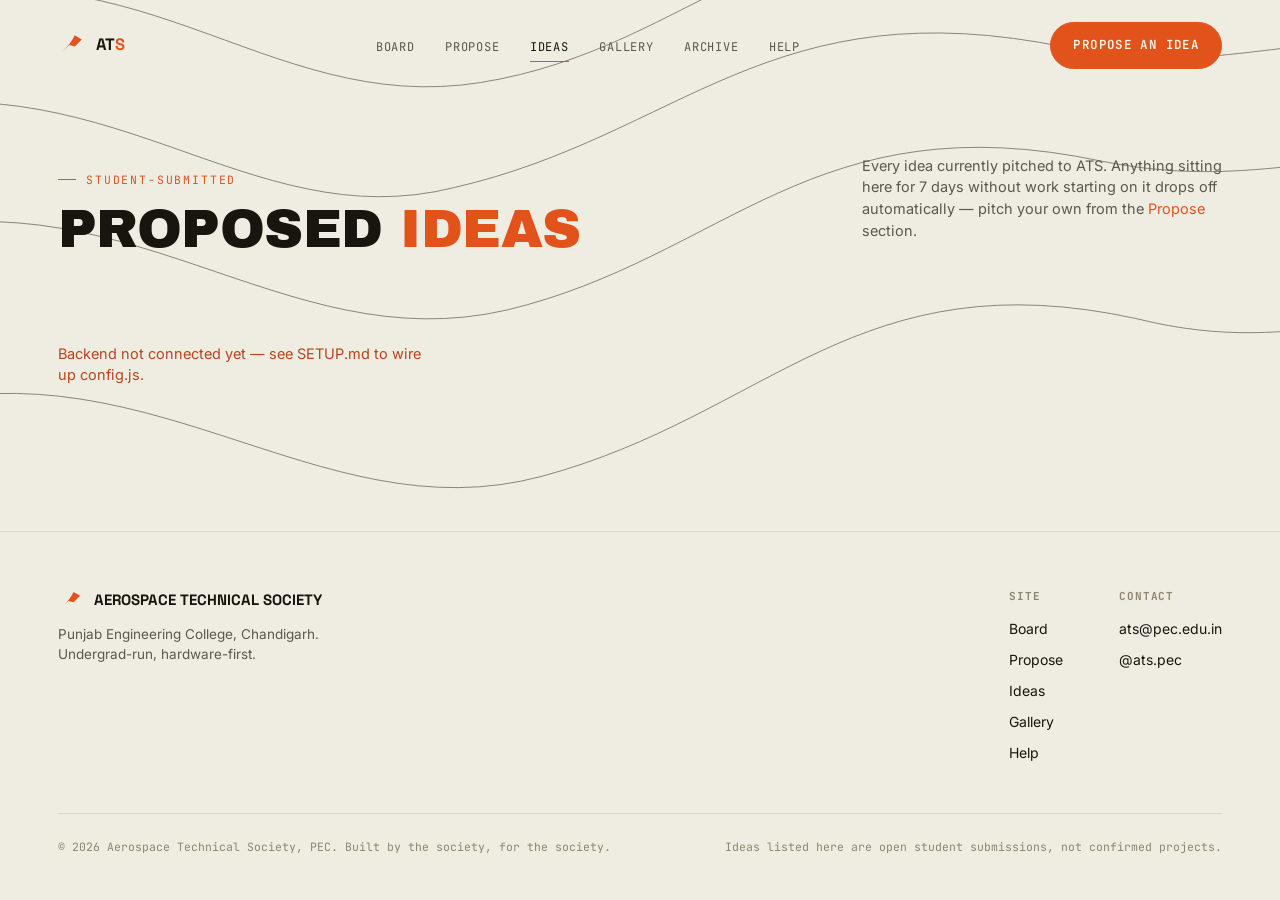
==== ideas.html @ d06d35cc "Add files via upload" ====
<!DOCTYPE html>
<html lang="en">
<head>
<meta charset="UTF-8">
<meta name="viewport" content="width=device-width, initial-scale=1.0">
<title>Proposed Ideas — ATS, PEC</title>
<meta name="description" content="Every idea currently pitched to the Aerospace Technical Society — open for 7 days unless a build starts.">
<link rel="preconnect" href="https://fonts.googleapis.com">
<link rel="preconnect" href="https://fonts.gstatic.com" crossorigin>
<link href="https://fonts.googleapis.com/css2?family=Archivo+Black&family=Space+Grotesk:wght@400;500;600;700&family=JetBrains+Mono:wght@400;500;600&family=Inter:wght@400;500;600&family=Fraunces:ital,wght@0,500;0,600;1,500;1,600&display=swap" rel="stylesheet">
<link rel="stylesheet" href="styles.css">
</head>
<body>

<div class="contour-bg" aria-hidden="true">
  <svg viewBox="0 0 1600 1600" xmlns="http://www.w3.org/2000/svg" fill="none">
    <g stroke="#18150f" stroke-width="1">
      <path d="M-50,300 C250,200 400,420 650,380 C900,340 1000,150 1300,220 C1500,270 1580,180 1700,240" />
      <path d="M-80,420 C220,340 380,560 620,500 C880,440 980,270 1320,340 C1520,380 1600,300 1750,360" />
      <path d="M-60,560 C240,470 420,700 680,640 C930,580 1030,400 1360,470 C1560,510 1650,430 1780,500" />
      <path d="M-40,760 C260,660 460,900 720,830 C980,760 1080,580 1400,650 C1600,700 1690,610 1800,680" />
    </g>
  </svg>
</div>

<header id="siteHeader">
  <nav class="wrap">
    <a href="index.html#top" class="brand">
      <svg viewBox="0 0 40 40" fill="none" xmlns="http://www.w3.org/2000/svg"><path d="M6 30C14 22 20 14 24 6L34 12L24 22L16 20L6 30Z" fill="#E2531C"/></svg>
      <span class="brand-word">AT<span>S</span></span>
    </a>
    <ul class="nav-links">
      <li><a href="index.html#projects">Board</a></li>
      <li><a href="index.html#propose">Propose</a></li>
      <li><a href="ideas.html" class="active">Ideas</a></li>
      <li><a href="index.html#gallery">Gallery</a></li>
      <li><a href="index.html#archive">Archive</a></li>
      <li><a href="index.html#help">Help</a></li>
    </ul>
    <div class="nav-cta">
      <a href="index.html#propose" class="btn btn-solid">Propose an idea</a>
      <button class="burger" id="burgerBtn" aria-label="Open menu">
        <span></span><span></span><span></span>
      </button>
    </div>
  </nav>
</header>

<div class="mobile-menu" id="mobileMenu">
  <a href="index.html#projects">Board</a>
  <a href="index.html#propose">Propose</a>
  <a href="ideas.html">Ideas</a>
  <a href="index.html#gallery">Gallery</a>
  <a href="index.html#archive">Archive</a>
  <a href="index.html#help">Help</a>
</div>

<section style="padding-top:140px;">
  <div class="wrap">
    <div class="sec-head reveal in">
      <div>
        <div class="eyebrow">STUDENT-SUBMITTED</div>
        <h2 class="sec-title">Proposed <span class="accent">ideas</span></h2>
      </div>
      <p class="sec-note">Every idea currently pitched to ATS. Anything sitting here for 7 days without work starting on it drops off automatically — pitch your own from the <a href="index.html#propose" style="color:var(--accent);">Propose</a> section.</p>
    </div>

    <div class="ideas-grid" id="ideasGrid">
      <p class="ideas-empty">Loading proposed ideas…</p>
    </div>
  </div>
</section>

<footer>
  <div class="wrap">
    <div class="footer-top">
      <div>
        <div class="footer-brand">
          <svg viewBox="0 0 40 40" fill="none" xmlns="http://www.w3.org/2000/svg"><path d="M6 30C14 22 20 14 24 6L34 12L24 22L16 20L6 30Z" fill="#E2531C"/></svg>
          <span>AEROSPACE TECHNICAL SOCIETY</span>
        </div>
        <p class="footer-tag">Punjab Engineering College, Chandigarh. Undergrad-run, hardware-first.</p>
      </div>
      <div class="footer-cols">
        <div class="footer-col">
          <h5>Site</h5>
          <a href="index.html#projects">Board</a>
          <a href="index.html#propose">Propose</a>
          <a href="ideas.html">Ideas</a>
          <a href="index.html#gallery">Gallery</a>
          <a href="index.html#help">Help</a>
        </div>
        <div class="footer-col">
          <h5>Contact</h5>
          <a href="mailto:ats@pec.edu.in">ats@pec.edu.in</a>
          <a href="#">@ats.pec</a>
        </div>
      </div>
    </div>
    <div class="footer-bottom">
      <p>© <span id="year"></span> Aerospace Technical Society, PEC. Built by the society, for the society.</p>
      <p>Ideas listed here are open student submissions, not confirmed projects.</p>
    </div>
  </div>
</footer>

<script src="config.js"></script>
<script>
(function(){
  "use strict";

  document.getElementById('year').textContent = new Date().getFullYear();

  var header = document.getElementById('siteHeader');
  var burger = document.getElementById('burgerBtn');
  var mobileMenu = document.getElementById('mobileMenu');
  var ticking = false;
  function onScroll(){
    if(!ticking){
      requestAnimationFrame(function(){
        header.classList.toggle('scrolled', window.scrollY > 30);
        ticking = false;
      });
      ticking = true;
    }
  }
  window.addEventListener('scroll', onScroll, {passive:true});
  burger.addEventListener('click', function(){ mobileMenu.classList.toggle('open'); });
  mobileMenu.querySelectorAll('a').forEach(function(a){
    a.addEventListener('click', function(){ mobileMenu.classList.remove('open'); });
  });

  var MAX_AGE_DAYS = 7; // keep in sync with MAX_AGE_DAYS in Code.gs

  function escapeHtml(str){
    var d = document.createElement('div');
    d.textContent = str == null ? '' : str;
    return d.innerHTML;
  }

  function daysRemaining(timestamp){
    var submitted = new Date(timestamp);
    var deadline = new Date(submitted.getTime() + MAX_AGE_DAYS * 86400000);
    var diff = Math.ceil((deadline - new Date()) / 86400000);
    return diff;
  }

  function isScriptConfigured(){
    return typeof ATS_SCRIPT_URL === 'string' && ATS_SCRIPT_URL.indexOf('http') === 0;
  }

  var ideasGrid = document.getElementById('ideasGrid');

  function renderIdeas(list){
    if(!list || list.length === 0){
      ideasGrid.innerHTML = '<p class="ideas-empty">No open proposals right now — be the first to pitch something.</p>';
      return;
    }
    ideasGrid.innerHTML = list.map(function(p){
      var left = daysRemaining(p.timestamp);
      var badgeClass = left <= 2 ? 'soon' : 'plenty';
      var badgeText = left <= 0 ? 'Closing today' : left + ' day' + (left === 1 ? '' : 's') + ' left';
      return (
        '<div class="idea-card">' +
          '<div class="idea-top">' +
            '<span class="idea-type">'+escapeHtml(p.type || 'Project')+'</span>' +
            '<span class="idea-countdown '+badgeClass+'">'+badgeText+'</span>' +
          '</div>' +
          '<h3>'+escapeHtml(p.title)+'</h3>' +
          (p.note ? '<p>'+escapeHtml(p.note)+'</p>' : '') +
          '<span class="idea-by">Pitched by '+escapeHtml(p.name)+(p.branch ? ', '+escapeHtml(p.branch) : '')+'</span>' +
        '</div>'
      );
    }).join('');
  }

  async function loadIdeas(){
    if(!isScriptConfigured()){
      ideasGrid.innerHTML = '<p class="ideas-error">Backend not connected yet — see SETUP.md to wire up config.js.</p>';
      return;
    }
    try{
      var res = await fetch(ATS_SCRIPT_URL);
      var data = await res.json();
      renderIdeas(data.items || []);
    }catch(err){
      ideasGrid.innerHTML = '<p class="ideas-error">Couldn\'t load proposed ideas right now — try refreshing.</p>';
    }
  }
  loadIdeas();

})();
</script>
</body>
</html>
---- styles.css ----
/* ============================================================
     TOKENS — warm paper cabin, one signal-orange accent.
  ============================================================ */
  :root{
    --bg:#efece2;
    --bg-panel:#f6f4ea;
    --bg-panel-2:#e8e4d5;
    --bg-raised:#ffffff;
    --text:#18150f;
    --text-dim:#5c584c;
    --text-dim2:#8d876f;
    --accent:#e2531c;
    --accent-2:#ff7a3d;
    --accent-dim:#b84314;
    --on-accent:#fbf7ec;
    --line:rgba(24,21,15,0.14);
    --line-soft:rgba(24,21,15,0.09);
    --ok:#4a7a4f;
    --new:#3a5f8a;
    --danger:#b8431c;
    --max-w:1220px;
    --radius:4px;
    --ff-display:'Archivo Black', 'Space Grotesk', sans-serif;
    --ff-head:'Space Grotesk', sans-serif;
    --ff-mono:'JetBrains Mono', monospace;
    --ff-body:'Inter', sans-serif;
    --ff-serif:'Fraunces', serif;
  }

  *,*::before,*::after{box-sizing:border-box;}
  html{scroll-behavior:smooth; scroll-padding-top:84px;}
  @media (prefers-reduced-motion: reduce){
    html{scroll-behavior:auto;}
    *,*::before,*::after{animation-duration:0.001ms !important; animation-iteration-count:1 !important; transition-duration:0.001ms !important; scroll-behavior:auto !important;}
  }
  body{
    margin:0;
    background:var(--bg);
    color:var(--text);
    font-family:var(--ff-body);
    line-height:1.5;
    -webkit-font-smoothing:antialiased;
    overflow-x:hidden;
    -webkit-tap-highlight-color:transparent;
    position:relative;
  }
  img,svg{display:block; max-width:100%;}
  a{color:inherit; text-decoration:none;}
  ul{margin:0; padding:0; list-style:none;}
  button{font-family:inherit; cursor:pointer;}
  ::selection{background:var(--accent); color:var(--on-accent);}

  .wrap{max-width:var(--max-w); margin:0 auto; padding:0 28px; position:relative; z-index:1;}
  @media (max-width:640px){.wrap{padding:0 20px;}}

  /* ============================================================
     CONTOUR LINES — drifting field of topographic isolines
  ============================================================ */
  .contour-bg{
    position:fixed; inset:0; z-index:0; pointer-events:none;
    overflow:hidden; opacity:0.55;
  }
  .contour-bg svg{
    position:absolute; top:50%; left:50%;
    width:200vw; height:200vh; min-width:1400px; min-height:1400px;
    transform:translate(-52%,-50%) scale(1);
    animation:driftLines 70s ease-in-out infinite alternate;
  }
  @keyframes driftLines{
    0%{ transform:translate(-53%,-51%) scale(1); }
    50%{ transform:translate(-49%,-49%) scale(1.035); }
    100%{ transform:translate(-51%,-52%) scale(1.01); }
  }

  .eyebrow{
    font-family:var(--ff-mono);
    font-size:11.5px;
    letter-spacing:0.16em;
    text-transform:uppercase;
    color:var(--accent);
    display:flex; align-items:center; gap:10px;
  }
  .eyebrow::before{
    content:'';
    width:18px; height:1px;
    background:var(--accent);
    display:inline-block;
  }

  .btn{
    display:inline-flex; align-items:center; gap:8px;
    font-family:var(--ff-mono);
    font-size:12.5px; font-weight:500;
    letter-spacing:0.03em;
    padding:13px 22px;
    border-radius:100px;
    border:1px solid var(--line);
    background:transparent;
    color:var(--text);
    text-transform:uppercase;
    transition:border-color .2s ease, background .2s ease, transform .2s ease, color .2s ease;
    white-space:nowrap;
  }
  .btn:hover{border-color:var(--accent); color:var(--accent); transform:translateY(-1px);}
  .btn-solid{
    background:var(--accent);
    color:var(--on-accent);
    border-color:var(--accent);
    font-weight:600;
  }
  .btn-solid:hover{background:var(--accent-2); border-color:var(--accent-2); color:var(--on-accent);}

  /* ============ REVEAL ============ */
  .reveal{opacity:0; transform:translateY(24px); transition:opacity .7s cubic-bezier(.2,.7,.3,1), transform .7s cubic-bezier(.2,.7,.3,1);}
  .reveal.in{opacity:1; transform:translateY(0);}
  .reveal-stagger > *{opacity:0; transform:translateY(18px); transition:opacity .6s ease, transform .6s ease;}
  .reveal-stagger.in > *{opacity:1; transform:translateY(0);}
  .reveal-stagger.in > *:nth-child(1){transition-delay:.02s;}
  .reveal-stagger.in > *:nth-child(2){transition-delay:.08s;}
  .reveal-stagger.in > *:nth-child(3){transition-delay:.14s;}
  .reveal-stagger.in > *:nth-child(4){transition-delay:.20s;}
  .reveal-stagger.in > *:nth-child(5){transition-delay:.26s;}
  .reveal-stagger.in > *:nth-child(6){transition-delay:.32s;}

  /* ============ NAV ============ */
  header{
    position:fixed; top:0; left:0; right:0; z-index:100;
    padding:22px 0;
    transition:padding .3s ease, background .3s ease, border-color .3s ease;
    border-bottom:1px solid transparent;
  }
  header.scrolled{
    padding:13px 0;
    background:rgba(239,236,226,0.88);
    backdrop-filter:blur(14px);
    -webkit-backdrop-filter:blur(14px);
    border-bottom:1px solid var(--line-soft);
  }
  nav.wrap{display:flex; align-items:center; justify-content:space-between; gap:20px;}
  .brand{display:flex; align-items:center; gap:10px;}
  .brand svg{width:28px; height:28px; flex-shrink:0;}
  .brand-word{font-family:var(--ff-head); font-weight:700; font-size:16.5px; letter-spacing:0.01em; text-transform:uppercase;}
  .brand-word span{color:var(--accent);}
  .nav-links{display:flex; align-items:center; gap:30px;}
  .nav-links a{
    font-family:var(--ff-mono); font-size:12px; letter-spacing:0.07em; text-transform:uppercase;
    color:var(--text-dim); position:relative; padding:4px 0;
    transition:color .2s ease;
  }
  .nav-links a::after{
    content:''; position:absolute; left:0; bottom:-3px; width:0; height:1px; background:var(--accent);
    transition:width .25s ease;
  }
  .nav-links a:hover, .nav-links a.active{color:var(--text);}
  .nav-links a:hover::after, .nav-links a.active::after{width:100%;}
  .nav-cta{display:flex; align-items:center; gap:14px;}
  .burger{display:none; flex-direction:column; gap:5px; background:none; border:none; padding:6px;}
  .burger span{width:22px; height:2px; background:var(--text); display:block; transition:transform .25s ease, opacity .25s ease;}
  .mobile-menu{
    position:fixed; inset:0; background:var(--bg); z-index:99;
    display:flex; flex-direction:column; align-items:flex-start; justify-content:center; gap:22px;
    padding:0 32px;
    opacity:0; pointer-events:none; transition:opacity .3s ease;
  }
  .mobile-menu.open{opacity:1; pointer-events:auto;}
  .mobile-menu a{font-family:var(--ff-display); font-size:30px; text-transform:uppercase;}

  @media (max-width:860px){
    .nav-links{display:none;}
    .burger{display:flex;}
    .nav-cta .btn-solid{display:none;}
  }

  /* ============ HERO GRID & CSS 3D VIEWPORT ============ */
  .hero {
    position: relative;
    min-height: 100vh;
    display: flex; flex-direction: column; justify-content: center;
    padding: 140px 0 70px;
    overflow: hidden;
  }
  .hero-glow {
    position: absolute; top: -14%; right: -14%; width: 62vw; height: 62vw; max-width: 820px; max-height: 820px;
    background: radial-gradient(circle, rgba(226,83,28,0.12) 0%, transparent 68%);
    pointer-events: none; z-index: 0;
  }
  
  .hero-grid {
    display: grid;
    grid-template-columns: 1fr 1fr;
    gap: 60px;
    align-items: center;
    position: relative;
    z-index: 2;
    width: 100%;
  }
  @media (max-width: 980px) {
    .hero-grid { grid-template-columns: 1fr; gap: 40px; }
    .hero { padding: 120px 0 50px; }
  }

  .hero-kinetic { overflow: hidden; }
  .hero-kinetic .line { overflow: hidden; }
  .hero-headline {
    font-family: var(--ff-display);
    font-weight: 400;
    font-size: clamp(46px, 10.6vw, 110px);
    line-height: 0.92;
    letter-spacing: -0.01em;
    text-transform: uppercase;
    margin: 0;
  }
  .hero-headline .line span {
    display: block;
    transform: translateY(105%);
    animation: riseUp .9s cubic-bezier(.16,.8,.2,1) forwards;
  }
  .hero-headline .line:nth-child(1) span { animation-delay: .05s; }
  .hero-headline .line:nth-child(2) span { animation-delay: .16s; }
  .hero-headline .line:nth-child(3) span { animation-delay: .27s; color: var(--accent); }
  @keyframes riseUp { to { transform: translateY(0); } }

  .hero-sub {
    margin-top: 30px;
    max-width: 520px;
    font-size: 16px;
    color: var(--text-dim);
    opacity: 0; animation: fadeUp .8s ease .55s forwards;
  }
  .hero-actions { display: flex; gap: 14px; margin-top: 38px; flex-wrap: wrap; opacity: 0; animation: fadeUp .8s ease .68s forwards; }
  
  /* Telemetry Window */
  .hero-viewport {
    display: flex; flex-direction: column; gap: 16px;
    opacity: 0; animation: fadeUp .8s ease .8s forwards;
  }
  @keyframes fadeUp { from { opacity: 0; transform: translateY(14px); } to { opacity: 1; transform: translateY(0); } }

  .viewport-chrome {
    position: relative;
    border: 1px solid var(--line);
    background: rgba(246, 244, 234, 0.4);
    height: clamp(280px, 40vw, 420px);
    border-radius: 2px;
    overflow: hidden;
  }
  .viewport-chrome::before {
    content: ''; position: absolute; inset: 0;
    background-image: 
      linear-gradient(rgba(24,21,15,0.04) 1px, transparent 1px),
      linear-gradient(90deg, rgba(24,21,15,0.04) 1px, transparent 1px);
    background-size: 20px 20px;
    z-index: 0;
  }

  .crosshair {
    position: absolute; width: 15px; height: 15px; border: 1px solid var(--accent); pointer-events: none; z-index: 10;
  }
  .top-left { top: -1px; left: -1px; border-right: none; border-bottom: none; }
  .top-right { top: -1px; right: -1px; border-left: none; border-bottom: none; }
  .bottom-left { bottom: -1px; left: -1px; border-right: none; border-top: none; }
  .bottom-right { bottom: -1px; right: -1px; border-left: none; border-top: none; }

  .viewport-label {
    position: absolute; top: 12px; left: 14px; z-index: 10;
    font-family: var(--ff-mono); font-size: 10px; color: var(--text-dim2); letter-spacing: 0.1em; text-transform: uppercase;
  }

  /* --- PURE CSS 3D SCENE --- */
  .css-3d-scene {
    position: absolute; inset: 0; z-index: 5;
    perspective: 1200px;
    display: flex; align-items: center; justify-content: center;
    overflow: hidden;
  }
  .virtual-assembly {
    position: relative;
    width: 0; height: 0;
    transform-style: preserve-3d;
    animation: holo-spin 16s infinite linear;
  }
  @keyframes holo-spin {
    0% { transform: rotateX(60deg) rotateZ(0deg); }
    100% { transform: rotateX(60deg) rotateZ(360deg); }
  }

  .holo-part {
    position: absolute;
    top: 50%; left: 50%;
    transform-style: preserve-3d;
    border: 1px solid var(--accent);
    background: rgba(226, 83, 28, 0.03);
    box-shadow: inset 0 0 10px rgba(226, 83, 28, 0.1);
    transition: all 1.2s cubic-bezier(0.2, 0.7, 0.3, 1), opacity 0.5s ease;
  }
  /* Default: unused parts collapse to nothing rather than sit around as stray shapes */
  .holo-part { width: 0; height: 0; opacity: 0; }

  /* Configuration 1: Tubular Chassis — plan-view ladder frame.
     Two side rails + front/rear axle tubes + X cross-bracing, laid flat
     (rotateX 90deg) so it reads as a chassis blueprint, not a blob. */
  .state-chassis .part-1 { /* left rail */
    width: 170px; height: 5px; margin: -2.5px 0 0 -85px; opacity: 1;
    transform: translate3d(0, -55px, 0) rotateX(90deg);
  }
  .state-chassis .part-2 { /* right rail */
    width: 170px; height: 5px; margin: -2.5px 0 0 -85px; opacity: 1;
    transform: translate3d(0, 55px, 0) rotateX(90deg);
  }
  .state-chassis .part-3 { /* front axle tube */
    width: 5px; height: 110px; margin: -55px 0 0 -2.5px; border-radius: 3px; opacity: 1;
    transform: translate3d(-78px, 0, 0) rotateX(90deg);
  }
  .state-chassis .part-4 { /* rear axle tube */
    width: 5px; height: 110px; margin: -55px 0 0 -2.5px; border-radius: 3px; opacity: 1;
    transform: translate3d(78px, 0, 0) rotateX(90deg);
  }
  .state-chassis .part-5 { /* diagonal brace */
    width: 190px; height: 3px; margin: -1.5px 0 0 -95px; opacity: 1;
    transform: translate3d(0, 0, 0) rotateX(90deg) rotateZ(18deg);
  }
  .state-chassis .part-6 { /* diagonal brace, opposing */
    width: 190px; height: 3px; margin: -1.5px 0 0 -95px; opacity: 1;
    transform: translate3d(0, 0, 0) rotateX(90deg) rotateZ(-18deg);
  }

  /* Configuration 2: Sounding Balloon Payload —
     wireframe envelope (three meridian rings + an equator ring) tethered
     to a small instrument payload box below. */
  .state-balloon .part-1 { /* meridian ring A */
    width: 112px; height: 112px; margin: -56px 0 0 -56px; border-radius: 50%; opacity: 1;
    transform: translateZ(46px) rotateY(0deg);
  }
  .state-balloon .part-2 { /* meridian ring B */
    width: 112px; height: 112px; margin: -56px 0 0 -56px; border-radius: 50%; opacity: 1;
    transform: translateZ(46px) rotateY(60deg);
  }
  .state-balloon .part-3 { /* meridian ring C */
    width: 112px; height: 112px; margin: -56px 0 0 -56px; border-radius: 50%; opacity: 1;
    transform: translateZ(46px) rotateY(120deg);
  }
  .state-balloon .part-4 { /* equator ring */
    width: 112px; height: 112px; margin: -56px 0 0 -56px; border-radius: 50%; opacity: 1;
    transform: translateZ(46px) rotateX(90deg);
  }
  .state-balloon .part-5 { /* payload capsule */
    width: 46px; height: 46px; margin: -23px 0 0 -23px; border-radius: 5px; opacity: 1;
    transform: translateZ(-66px);
  }
  .state-balloon .part-6 { /* tether line */
    width: 2px; height: 98px; margin: -49px 0 0 -1px; opacity: 1;
    transform: translateZ(-8px);
  }

  /* Configuration 3: Electric Propulsion Nacelle —
     inlet / throat / exit duct rings (converging-diverging cross-sections)
     on a fan-shaft centerline, held by two pylon struts. */
  .state-aero .part-1 { /* inlet ring */
    width: 132px; height: 132px; margin: -66px 0 0 -66px; border-radius: 50%; opacity: 1;
    transform: translateZ(-68px);
  }
  .state-aero .part-2 { /* throat ring */
    width: 92px; height: 92px; margin: -46px 0 0 -46px; border-radius: 50%; opacity: 1;
    transform: translateZ(0px);
  }
  .state-aero .part-3 { /* exit ring */
    width: 104px; height: 104px; margin: -52px 0 0 -52px; border-radius: 50%; opacity: 1;
    transform: translateZ(68px);
  }
  .state-aero .part-4 { /* shaft centerline */
    width: 2px; height: 150px; margin: -75px 0 0 -1px; opacity: 1;
    transform: translateZ(0px);
  }
  .state-aero .part-5 { /* pylon strut, right */
    width: 2px; height: 150px; margin: -75px 0 0 -1px; opacity: 1;
    transform: translate3d(64px, 0, 0);
  }
  .state-aero .part-6 { /* pylon strut, left */
    width: 2px; height: 150px; margin: -75px 0 0 -1px; opacity: 1;
    transform: translate3d(-64px, 0, 0);
  }

  /* Readout Block */
  .viewport-readout { border-left: 2px solid var(--accent); padding-left: 14px; }
  .readout-header {
    font-family: var(--ff-mono); font-size: 10.5px; font-weight: 600; color: var(--accent); letter-spacing: 0.08em;
    display: flex; align-items: center; gap: 8px; margin-bottom: 6px;
  }
  .status-dot { width: 6px; height: 6px; background: var(--accent); border-radius: 50%; animation: blink 2s infinite; }
  @keyframes blink { 0%, 100% {opacity: 1;} 50% {opacity: 0.3;} }
  .viewport-readout p { margin: 0; font-size: 13.5px; color: var(--text-dim); line-height: 1.5; max-width: 480px; transition: opacity 0.4s ease; }

  /* ============ ABOUT STRIP ============ */
  .about-strip{
    border-top:1px solid var(--line-soft);
    border-bottom:1px solid var(--line-soft);
    padding:34px 0;
    position:relative; z-index:1;
    background:var(--bg);
  }
  .about-strip .wrap{display:flex; gap:40px; align-items:center; justify-content:space-between; flex-wrap:wrap;}
  .about-strip p{
    font-size:15.5px; color:var(--text-dim); max-width:640px; margin:0;
  }
  .about-strip p strong{color:var(--text); font-weight:600;}
  .about-strip .stat-row{display:flex; gap:34px; flex-wrap:wrap;}
  .stat{font-family:var(--ff-mono);}
  .stat b{display:block; font-size:26px; color:var(--accent); font-weight:600;}
  .stat span{font-size:11px; letter-spacing:0.08em; text-transform:uppercase; color:var(--text-dim2);}

  /* ============ SPLIT LINK BLOCKS ============ */
  .split-links{display:grid; grid-template-columns:1fr 1fr; position:relative; z-index:1;}
  @media (max-width:820px){ .split-links{grid-template-columns:1fr;} }
  .split-link{
    position:relative;
    min-height:64vh;
    display:flex; flex-direction:column; justify-content:flex-end;
    padding:44px;
    overflow:hidden;
    border-top:1px solid var(--line-soft);
    border-right:1px solid var(--line-soft);
  }
  .split-link:last-child{border-right:none;}
  @media (max-width:820px){
    .split-link{min-height:48vh; border-right:none; border-bottom:1px solid var(--line-soft); padding:34px;}
  }
  .split-art{
    position:absolute; inset:0; z-index:0;
    transition:transform .7s cubic-bezier(.2,.7,.3,1);
  }
  .split-link:hover .split-art{transform:scale(1.06);}
  .split-shade{position:absolute; inset:0; z-index:1; background:linear-gradient(180deg, rgba(24,21,15,0.05) 0%, rgba(24,21,15,0.88) 88%);}
  .split-body{position:relative; z-index:2;}
  .split-eyebrow{font-family:var(--ff-mono); font-size:11px; letter-spacing:0.14em; text-transform:uppercase; color:var(--accent-2); margin-bottom:10px;}
  .split-title{
    font-family:var(--ff-display); font-weight:400; text-transform:uppercase;
    font-size:clamp(38px, 5.6vw, 66px); line-height:0.94; letter-spacing:-0.01em;
    margin:0; color:var(--on-accent);
  }
  .split-note{margin:16px 0 0; max-width:380px; font-size:14.5px; color:rgba(251,247,236,0.72);}
  .split-arrow{
    display:inline-flex; align-items:center; gap:8px; margin-top:22px;
    font-family:var(--ff-mono); font-size:12px; text-transform:uppercase; letter-spacing:0.06em;
    color:var(--on-accent);
  }
  .split-arrow svg{transition:transform .25s ease;}
  .split-link:hover .split-arrow svg{transform:translateX(6px);}

  /* ============ MARQUEE ============ */
  .marquee{
    background:var(--accent);
    color:var(--on-accent);
    overflow:hidden;
    white-space:nowrap;
    padding:16px 0;
    border-top:1px solid var(--text);
    border-bottom:1px solid var(--text);
    position:relative; z-index:1;
  }
  .marquee-track{
    display:inline-flex;
    animation:marquee 30s linear infinite;
  }
  .marquee-track span{
    font-family:var(--ff-display); font-weight:400; font-size:20px; letter-spacing:0.01em;
    padding:0 28px; text-transform:uppercase;
  }
  .marquee-track span::after{content:'✦'; margin-left:28px; opacity:0.55; font-family:var(--ff-mono); font-size:14px;}
  @keyframes marquee{ from{transform:translateX(0);} to{transform:translateX(-50%);} }
  @media (prefers-reduced-motion: reduce){ .marquee-track{animation:none;} }

  /* ============ SECTION SHELL ============ */
  section{padding:110px 0; position:relative; z-index:1;}
  @media (max-width:640px){ section{padding:76px 0;} }
  .sec-head{display:flex; justify-content:space-between; align-items:flex-end; gap:24px; margin-bottom:52px; flex-wrap:wrap;}
  .sec-title{
    font-family:var(--ff-display); font-weight:400; text-transform:uppercase;
    font-size:clamp(30px, 4.6vw, 54px);
    line-height:1.0; letter-spacing:-0.01em;
    margin:14px 0 0;
  }
  .sec-title .accent{color:var(--accent);}
  .sec-note{max-width:360px; font-size:14.5px; color:var(--text-dim);}

  /* ============ PROJECT BOARD ============ */
  .board-filters{display:flex; gap:10px; flex-wrap:wrap; margin-bottom:34px;}
  .chip{
    font-family:var(--ff-mono); font-size:11.5px; letter-spacing:0.05em; text-transform:uppercase;
    padding:8px 15px; border-radius:100px; border:1px solid var(--line);
    color:var(--text-dim); background:transparent; transition:all .2s ease;
  }
  .chip.active, .chip:hover{color:var(--on-accent); background:var(--accent); border-color:var(--accent);}

  .board-grid{display:grid; grid-template-columns:repeat(3, 1fr); gap:20px;}
  @media (max-width:980px){ .board-grid{grid-template-columns:repeat(2,1fr);} }
  @media (max-width:660px){ .board-grid{grid-template-columns:1fr;} }

  .card{
    background:var(--bg-raised);
    border:1px solid var(--line);
    border-radius:var(--radius);
    padding:26px;
    display:flex; flex-direction:column; gap:16px;
    transition:border-color .25s ease, transform .25s ease, box-shadow .25s ease;
    position:relative;
  }
  .card:hover{border-color:var(--accent); transform:translateY(-3px); box-shadow:0 14px 30px rgba(24,21,15,0.07);}
  .card-top{display:flex; justify-content:space-between; align-items:flex-start; gap:12px;}
  .status{
    font-family:var(--ff-mono); font-size:10.5px; font-weight:600; letter-spacing:0.08em; text-transform:uppercase;
    padding:4px 10px; border-radius:100px; display:inline-flex; align-items:center; gap:6px;
  }
  .status::before{content:''; width:6px; height:6px; border-radius:50%; background:currentColor;}
  .status.active{color:var(--ok); background:rgba(74,122,79,0.12);}
  .status.recruiting{color:var(--accent-dim); background:rgba(226,83,28,0.12);}
  .status.upcoming{color:var(--new); background:rgba(58,95,138,0.12);}
  .card-type{font-family:var(--ff-mono); font-size:11px; color:var(--text-dim2); text-transform:uppercase; letter-spacing:0.06em;}
  .card h3{font-family:var(--ff-head); font-size:21px; font-weight:600; margin:0; line-height:1.15;}
  .card p{font-size:14px; color:var(--text-dim); margin:0; flex-grow:1;}
  .tag-row{display:flex; gap:8px; flex-wrap:wrap;}
  .tag{font-family:var(--ff-mono); font-size:10.5px; color:var(--text-dim); border:1px solid var(--line); padding:3px 9px; border-radius:6px;}
  .card-foot{display:flex; align-items:center; justify-content:space-between; gap:10px; margin-top:6px; padding-top:16px; border-top:1px solid var(--line-soft);}
  .deadline{font-family:var(--ff-mono); font-size:12px; color:var(--text-dim2);}
  .deadline b{color:var(--accent-dim); font-weight:600;}
  .interest-btn{
    font-family:var(--ff-mono); font-size:11.5px; font-weight:600; letter-spacing:0.03em;
    color:var(--text); background:transparent; border:1px solid var(--line);
    padding:8px 14px; border-radius:100px; transition:all .2s ease;
  }
  .interest-btn:hover{background:var(--accent); border-color:var(--accent); color:var(--on-accent);}

  /* ============ PROPOSE ============ */
  .propose-panel{
    background:var(--bg-raised);
    border:1px solid var(--line);
    border-radius:12px;
    padding:44px;
    display:grid;
    grid-template-columns:1fr 1fr;
    gap:44px;
  }
  @media (max-width:900px){ .propose-panel{grid-template-columns:1fr; padding:28px;} }

  .field{display:flex; flex-direction:column; gap:8px; margin-bottom:18px;}
  .field label{font-family:var(--ff-mono); font-size:11.5px; letter-spacing:0.06em; text-transform:uppercase; color:var(--text-dim2);}
  .field input, .field textarea, .field select{
    background:var(--bg-panel);
    border:1px solid var(--line);
    border-radius:6px;
    padding:12px 14px;
    color:var(--text);
    font-family:var(--ff-body);
    font-size:14.5px;
    resize:vertical;
    transition:border-color .2s ease;
  }
  .field input:focus, .field textarea:focus, .field select:focus{
    outline:none; border-color:var(--accent);
  }
  .field-row{display:grid; grid-template-columns:1fr 1fr; gap:16px;}
  @media (max-width:520px){ .field-row{grid-template-columns:1fr;} }
  .form-note{font-size:12.5px; color:var(--text-dim2); margin-top:2px;}
  #proposeForm button[type=submit]{width:100%; justify-content:center; margin-top:6px;}
  .form-status{font-family:var(--ff-mono); font-size:12.5px; margin-top:12px; min-height:16px;}
  .form-status.ok{color:var(--ok);}
  .form-status.err{color:var(--danger);}

  .recent-box h4{
    font-family:var(--ff-mono); font-size:12px; text-transform:uppercase; letter-spacing:0.08em;
    color:var(--text-dim2); margin:0 0 18px;
  }
  .recent-list{display:flex; flex-direction:column; gap:0; max-height:420px; overflow-y:auto; padding-right:6px;}
  .recent-list::-webkit-scrollbar{width:5px;}
  .recent-list::-webkit-scrollbar-thumb{background:var(--line); border-radius:10px;}
  .recent-item{
    padding:16px 0; border-bottom:1px solid var(--line-soft);
  }
  .recent-item:last-child{border-bottom:none;}
  .recent-item-top{display:flex; justify-content:space-between; gap:10px; align-items:baseline;}
  .recent-item-top strong{font-family:var(--ff-head); font-size:15px; font-weight:600;}
  .recent-item-top span{font-family:var(--ff-mono); font-size:10.5px; color:var(--text-dim2); white-space:nowrap;}
  .recent-item p{margin:6px 0 0; font-size:13px; color:var(--text-dim);}
  .recent-item .by{font-family:var(--ff-mono); font-size:11px; color:var(--accent-dim); margin-top:6px; display:block;}
  .recent-empty{font-size:13.5px; color:var(--text-dim2); padding:20px 0;}

  /* ============ GALLERY ============ */
  .hgallery-hint{font-family:var(--ff-mono); font-size:12.5px; font-style:normal;}
  .hgallery-pin{ position:relative; }
  .hgallery-viewport{
    overflow-x:auto;
    overflow-y:hidden;
    scroll-snap-type:x proximity;
    -webkit-overflow-scrolling:touch;
    scrollbar-width:none;
    padding:30px 28px 60px;
  }
  .hgallery-viewport::-webkit-scrollbar{display:none;}
  @media (max-width:640px){ .hgallery-viewport{ padding:20px 20px 46px; } }
  .hgallery-track{
    display:flex;
    align-items:flex-end;
    gap:44px;
    width:max-content;
    will-change:transform;
  }
  .hgallery-pin.pin-mode .hgallery-viewport{
    position:sticky;
    top:78px;
    height:var(--hg-h, 720px);
    overflow:hidden;
    padding:30px 0 0 48px;
  }
  .hgallery-pin.pin-mode .hgallery-track{ gap:60px; align-items:flex-end; }
  .htile{
    flex:0 0 auto;
    display:flex;
    flex-direction:column;
    gap:14px;
    scroll-snap-align:start;
    margin-top:calc(var(--off, 0) * 1px);
    transform:rotate(calc(var(--rot, 0) * 1deg));
  }
  @media (max-width:640px){ .htile{ margin-top:calc(var(--off, 0) * 0.4px); transform:none; } }
  .htile-cap .yr{font-family:var(--ff-mono); font-size:11px; color:var(--accent-dim); letter-spacing:0.1em; text-transform:uppercase;}
  .htile-cap .lbl{font-family:var(--ff-head); font-size:16.5px; font-weight:500; margin-top:4px; line-height:1.2; color:var(--text);}
  .htile-art{
    border-radius:var(--radius);
    overflow:hidden;
    border:1px solid var(--line);
    box-shadow:0 18px 34px rgba(24,21,15,0.10);
  }
  .htile-lg .htile-art{ width:64vw; height:52vh; }
  .htile-md .htile-art{ width:50vw; height:40vh; }
  .htile-sm .htile-art{ width:38vw; height:30vh; }
  .htile-lg{ width:64vw; }
  .htile-md{ width:50vw; }
  .htile-sm{ width:38vw; }
  @media (min-width:640px){
    .htile-lg .htile-art{ width:360px; height:440px; }
    .htile-md .htile-art{ width:270px; height:340px; }
    .htile-sm .htile-art{ width:196px; height:246px; }
    .htile-lg{ width:360px; }
    .htile-md{ width:270px; }
    .htile-sm{ width:196px; }
  }
  .htile-note{
    flex:0 0 auto;
    display:flex; align-items:center;
    width:260px; height:260px;
    scroll-snap-align:start;
  }
  @media (min-width:640px){ .htile-note{ width:300px; height:360px; } }
  .htile-note blockquote{
    margin:0; font-family:var(--ff-serif); font-style:italic; font-weight:500;
    font-size:clamp(21px,2.4vw,27px); color:var(--text);
    line-height:1.32;
  }
  .htile-note cite{display:block; margin-top:16px; font-family:var(--ff-mono); font-style:normal; font-size:11px; color:var(--accent-dim); text-transform:uppercase; letter-spacing:0.06em;}

  /* ============ ARCHIVE ============ */
  .archive-grid{display:grid; grid-template-columns:repeat(3, 1fr); gap:18px;}
  @media (max-width:980px){ .archive-grid{grid-template-columns:repeat(2,1fr);} }
  @media (max-width:640px){ .archive-grid{grid-template-columns:1fr;} }
  .a-tile{
    position:relative;
    border-radius:var(--radius);
    overflow:hidden;
    aspect-ratio:4/3.3;
    border:1px solid var(--line);
    cursor:default;
    box-shadow:0 10px 24px rgba(24,21,15,0.06);
  }
  .a-art{position:absolute; inset:0; transition:opacity .5s ease, transform .6s cubic-bezier(.2,.7,.3,1);}
  .a-art-hover{opacity:0;}
  .a-tile:hover .a-art-base{opacity:0; transform:scale(1.04);}
  .a-tile:hover .a-art-hover{opacity:1; transform:scale(1.04);}
  .a-tile .a-overlay{
    position:absolute; inset:0;
    background:linear-gradient(180deg, transparent 38%, rgba(24,21,15,0.9) 100%);
  }
  .a-tile .a-info{
    position:absolute; left:0; right:0; bottom:0; padding:18px;
    transform:translateY(6px); transition:transform .3s ease;
  }
  .a-tile:hover .a-info{transform:translateY(0);}
  .a-year{font-family:var(--ff-mono); font-size:11px; color:var(--accent-2); letter-spacing:0.06em;}
  .a-tile h4{font-family:var(--ff-head); font-size:17px; font-weight:600; margin:5px 0 3px; color:var(--on-accent);}
  .a-tile p{font-size:12.5px; color:rgba(251,247,236,0.75); margin:0;}

  /* ============ HELP ============ */
  .help-layout{display:grid; grid-template-columns:1.3fr 1fr; gap:48px;}
  @media (max-width:900px){ .help-layout{grid-template-columns:1fr;} }
  .faq-item{border-bottom:1px solid var(--line-soft);}
  .faq-q{
    width:100%; text-align:left; background:none; border:none; color:var(--text);
    padding:20px 0; display:flex; justify-content:space-between; align-items:center; gap:16px;
    font-family:var(--ff-head); font-size:16.5px; font-weight:500;
  }
  .faq-q .plus{
    font-family:var(--ff-mono); font-size:18px; color:var(--accent); flex-shrink:0;
    transition:transform .25s ease;
  }
  .faq-item.open .plus{transform:rotate(45deg);}
  .faq-a{
    max-height:0; overflow:hidden; transition:max-height .35s ease, padding .35s ease;
    font-size:14.5px; color:var(--text-dim); padding:0;
  }
  .faq-item.open .faq-a{max-height:200px; padding-bottom:20px;}

  .contact-card{
    background:var(--bg-raised); border:1px solid var(--line); border-radius:var(--radius);
    padding:30px;
  }
  .contact-card h4{font-family:var(--ff-head); font-size:19px; margin:0 0 6px;}
  .contact-card > p{font-size:14px; color:var(--text-dim); margin:0 0 24px;}
  .contact-row{display:flex; gap:14px; align-items:flex-start; padding:14px 0; border-top:1px solid var(--line-soft);}
  .contact-row:first-of-type{border-top:none;}
  .contact-row svg{flex-shrink:0; margin-top:2px; color:var(--accent);}
  .contact-row .label{font-family:var(--ff-mono); font-size:10.5px; text-transform:uppercase; letter-spacing:0.06em; color:var(--text-dim2); margin-bottom:3px;}
  .contact-row .value{font-size:14px; color:var(--text);}
  .contact-row a.value:hover{color:var(--accent);}

  /* ============ CLOSING STATEMENT ============ */
  .closing{
    padding:120px 0;
    border-top:1px solid var(--line-soft);
    text-align:center;
  }
  .closing h2{
    font-family:var(--ff-display); font-weight:400; text-transform:uppercase;
    font-size:clamp(30px, 6vw, 70px); line-height:1.02; letter-spacing:-0.01em;
    margin:0; max-width:900px; margin-inline:auto;
  }
  .closing h2 .accent{color:var(--accent);}

  /* ============ FOOTER ============ */
  footer{border-top:1px solid var(--line-soft); padding:56px 0 34px; position:relative; z-index:1;}
  .footer-top{display:flex; justify-content:space-between; align-items:flex-start; gap:30px; flex-wrap:wrap; padding-bottom:40px;}
  .footer-brand{display:flex; align-items:center; gap:10px;}
  .footer-brand svg{width:26px; height:26px;}
  .footer-brand span{font-family:var(--ff-head); font-weight:700; font-size:15px; text-transform:uppercase;}
  .footer-tag{font-size:13.5px; color:var(--text-dim); margin-top:10px; max-width:280px;}
  .footer-cols{display:flex; gap:56px; flex-wrap:wrap;}
  .footer-col h5{font-family:var(--ff-mono); font-size:11px; letter-spacing:0.08em; text-transform:uppercase; color:var(--text-dim2); margin:0 0 14px;}
  .footer-col a, .footer-col span{display:block; font-size:14px; color:var(--text); margin-bottom:10px;}
  .footer-col a:hover{color:var(--accent);}
  .footer-bottom{display:flex; justify-content:space-between; align-items:center; gap:14px; flex-wrap:wrap; padding-top:24px; border-top:1px solid var(--line-soft);}
  .footer-bottom p{font-family:var(--ff-mono); font-size:11.5px; color:var(--text-dim2); margin:0;}

  /* ============ IDEAS BOARD (proposed-ideas page) ============ */
  .ideas-grid{display:grid; grid-template-columns:repeat(3, 1fr); gap:20px;}
  @media (max-width:980px){ .ideas-grid{grid-template-columns:repeat(2,1fr);} }
  @media (max-width:660px){ .ideas-grid{grid-template-columns:1fr;} }
  .idea-card{
    background:var(--bg-raised); border:1px solid var(--line); border-radius:var(--radius);
    padding:24px; display:flex; flex-direction:column; gap:12px;
  }
  .idea-top{display:flex; justify-content:space-between; align-items:flex-start; gap:10px;}
  .idea-type{font-family:var(--ff-mono); font-size:11px; color:var(--text-dim2); text-transform:uppercase; letter-spacing:0.06em;}
  .idea-countdown{
    font-family:var(--ff-mono); font-size:10.5px; font-weight:600; letter-spacing:0.05em; text-transform:uppercase;
    padding:4px 10px; border-radius:100px; white-space:nowrap;
  }
  .idea-countdown.plenty{color:var(--ok); background:rgba(74,122,79,0.12);}
  .idea-countdown.soon{color:var(--accent-dim); background:rgba(226,83,28,0.14);}
  .idea-card h3{font-family:var(--ff-head); font-size:19px; font-weight:600; margin:0;}
  .idea-card p{font-size:14px; color:var(--text-dim); margin:0;}
  .idea-by{font-family:var(--ff-mono); font-size:11.5px; color:var(--accent-dim); margin-top:auto; padding-top:10px; border-top:1px solid var(--line-soft);}
  .ideas-empty, .ideas-error{font-size:14.5px; color:var(--text-dim2); padding:20px 0;}
  .ideas-error{color:var(--danger);}
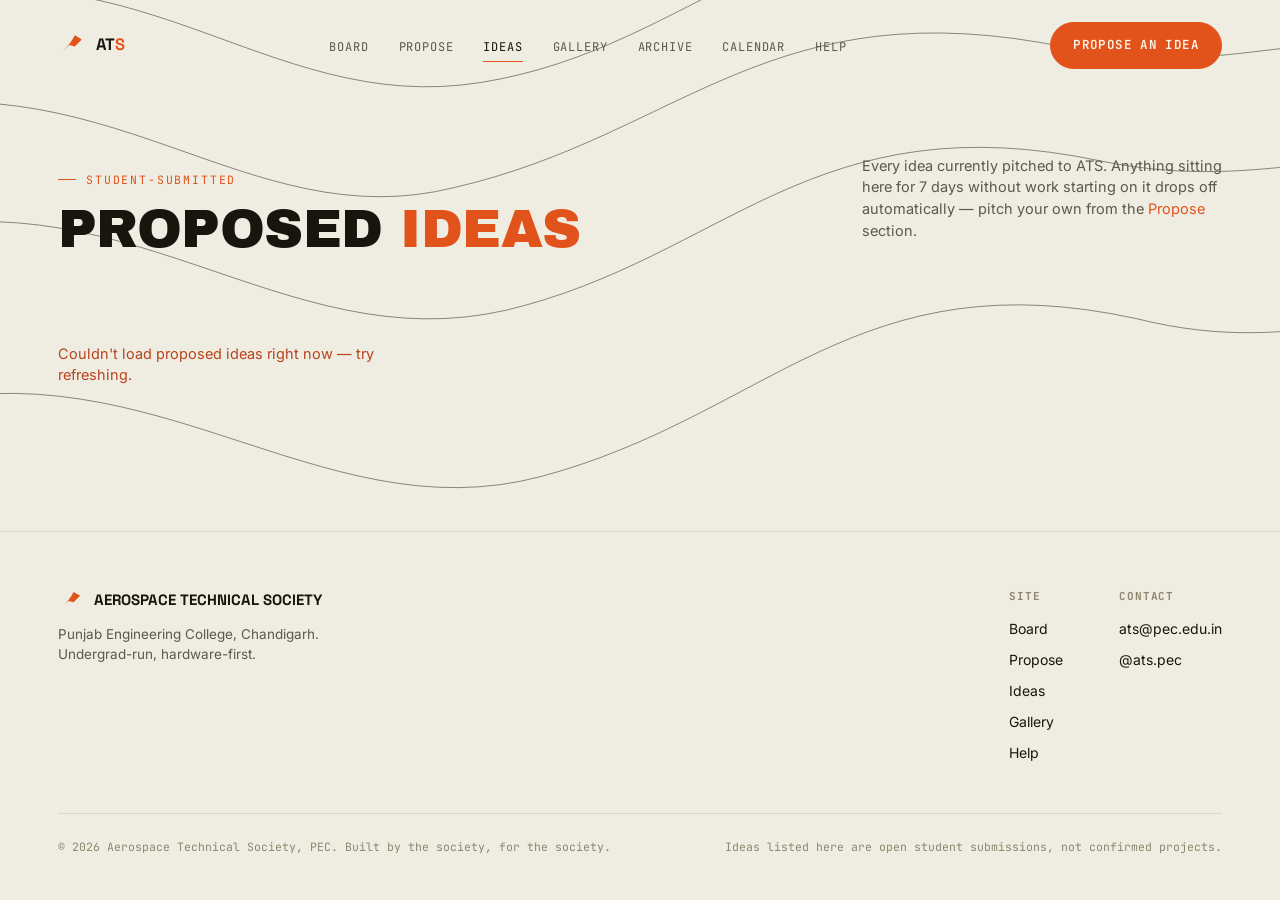
==== commit 3179d22b: "Update ideas.html" ====
--- a/ideas.html
+++ b/ideas.html
@@ -35,6 +35,7 @@
       <li><a href="ideas.html" class="active">Ideas</a></li>
       <li><a href="index.html#gallery">Gallery</a></li>
       <li><a href="index.html#archive">Archive</a></li>
+      <li><a href="index.html#comp-calendar">Calendar</a></li>
       <li><a href="index.html#help">Help</a></li>
     </ul>
     <div class="nav-cta">
@@ -52,6 +53,7 @@
   <a href="ideas.html">Ideas</a>
   <a href="index.html#gallery">Gallery</a>
   <a href="index.html#archive">Archive</a>
+  <a href="index.html#comp-calendar">Calendar</a>
   <a href="index.html#help">Help</a>
 </div>
 
--- a/styles.css
+++ b/styles.css
@@ -1,4 +1,4 @@
-  /* ============================================================
+/* ============================================================
      TOKENS — warm paper cabin, one signal-orange accent.
   ============================================================ */
   :root{
@@ -266,119 +266,13 @@
     font-family: var(--ff-mono); font-size: 10px; color: var(--text-dim2); letter-spacing: 0.1em; text-transform: uppercase;
   }
 
-  /* --- PURE CSS 3D SCENE --- */
+  /* --- REAL 3D WIREFRAME SCENE (canvas, see the mesh renderer in JS) --- */
   .css-3d-scene {
     position: absolute; inset: 0; z-index: 5;
-    perspective: 1200px;
     display: flex; align-items: center; justify-content: center;
     overflow: hidden;
   }
-  .virtual-assembly {
-    position: relative;
-    width: 0; height: 0;
-    transform-style: preserve-3d;
-    animation: holo-spin 16s infinite linear;
-  }
-  @keyframes holo-spin {
-    0% { transform: rotateX(60deg) rotateZ(0deg); }
-    100% { transform: rotateX(60deg) rotateZ(360deg); }
-  }
-
-  .holo-part {
-    position: absolute;
-    top: 50%; left: 50%;
-    transform-style: preserve-3d;
-    border: 1px solid var(--accent);
-    background: rgba(226, 83, 28, 0.03);
-    box-shadow: inset 0 0 10px rgba(226, 83, 28, 0.1);
-    transition: all 1.2s cubic-bezier(0.2, 0.7, 0.3, 1), opacity 0.5s ease;
-  }
-  /* Default: unused parts collapse to nothing rather than sit around as stray shapes */
-  .holo-part { width: 0; height: 0; opacity: 0; }
-
-  /* Configuration 1: Tubular Chassis — plan-view ladder frame.
-     Two side rails + front/rear axle tubes + X cross-bracing, laid flat
-     (rotateX 90deg) so it reads as a chassis blueprint, not a blob. */
-  .state-chassis .part-1 { /* left rail */
-    width: 170px; height: 5px; margin: -2.5px 0 0 -85px; opacity: 1;
-    transform: translate3d(0, -55px, 0) rotateX(90deg);
-  }
-  .state-chassis .part-2 { /* right rail */
-    width: 170px; height: 5px; margin: -2.5px 0 0 -85px; opacity: 1;
-    transform: translate3d(0, 55px, 0) rotateX(90deg);
-  }
-  .state-chassis .part-3 { /* front axle tube */
-    width: 5px; height: 110px; margin: -55px 0 0 -2.5px; border-radius: 3px; opacity: 1;
-    transform: translate3d(-78px, 0, 0) rotateX(90deg);
-  }
-  .state-chassis .part-4 { /* rear axle tube */
-    width: 5px; height: 110px; margin: -55px 0 0 -2.5px; border-radius: 3px; opacity: 1;
-    transform: translate3d(78px, 0, 0) rotateX(90deg);
-  }
-  .state-chassis .part-5 { /* diagonal brace */
-    width: 190px; height: 3px; margin: -1.5px 0 0 -95px; opacity: 1;
-    transform: translate3d(0, 0, 0) rotateX(90deg) rotateZ(18deg);
-  }
-  .state-chassis .part-6 { /* diagonal brace, opposing */
-    width: 190px; height: 3px; margin: -1.5px 0 0 -95px; opacity: 1;
-    transform: translate3d(0, 0, 0) rotateX(90deg) rotateZ(-18deg);
-  }
-
-  /* Configuration 2: Sounding Balloon Payload —
-     wireframe envelope (three meridian rings + an equator ring) tethered
-     to a small instrument payload box below. */
-  .state-balloon .part-1 { /* meridian ring A */
-    width: 112px; height: 112px; margin: -56px 0 0 -56px; border-radius: 50%; opacity: 1;
-    transform: translateZ(46px) rotateY(0deg);
-  }
-  .state-balloon .part-2 { /* meridian ring B */
-    width: 112px; height: 112px; margin: -56px 0 0 -56px; border-radius: 50%; opacity: 1;
-    transform: translateZ(46px) rotateY(60deg);
-  }
-  .state-balloon .part-3 { /* meridian ring C */
-    width: 112px; height: 112px; margin: -56px 0 0 -56px; border-radius: 50%; opacity: 1;
-    transform: translateZ(46px) rotateY(120deg);
-  }
-  .state-balloon .part-4 { /* equator ring */
-    width: 112px; height: 112px; margin: -56px 0 0 -56px; border-radius: 50%; opacity: 1;
-    transform: translateZ(46px) rotateX(90deg);
-  }
-  .state-balloon .part-5 { /* payload capsule */
-    width: 46px; height: 46px; margin: -23px 0 0 -23px; border-radius: 5px; opacity: 1;
-    transform: translateZ(-66px);
-  }
-  .state-balloon .part-6 { /* tether line */
-    width: 2px; height: 98px; margin: -49px 0 0 -1px; opacity: 1;
-    transform: translateZ(-8px);
-  }
-
-  /* Configuration 3: Electric Propulsion Nacelle —
-     inlet / throat / exit duct rings (converging-diverging cross-sections)
-     on a fan-shaft centerline, held by two pylon struts. */
-  .state-aero .part-1 { /* inlet ring */
-    width: 132px; height: 132px; margin: -66px 0 0 -66px; border-radius: 50%; opacity: 1;
-    transform: translateZ(-68px);
-  }
-  .state-aero .part-2 { /* throat ring */
-    width: 92px; height: 92px; margin: -46px 0 0 -46px; border-radius: 50%; opacity: 1;
-    transform: translateZ(0px);
-  }
-  .state-aero .part-3 { /* exit ring */
-    width: 104px; height: 104px; margin: -52px 0 0 -52px; border-radius: 50%; opacity: 1;
-    transform: translateZ(68px);
-  }
-  .state-aero .part-4 { /* shaft centerline */
-    width: 2px; height: 150px; margin: -75px 0 0 -1px; opacity: 1;
-    transform: translateZ(0px);
-  }
-  .state-aero .part-5 { /* pylon strut, right */
-    width: 2px; height: 150px; margin: -75px 0 0 -1px; opacity: 1;
-    transform: translate3d(64px, 0, 0);
-  }
-  .state-aero .part-6 { /* pylon strut, left */
-    width: 2px; height: 150px; margin: -75px 0 0 -1px; opacity: 1;
-    transform: translate3d(-64px, 0, 0);
-  }
+  #holoCanvas { width: 100%; height: 100%; display: block; }
 
   /* Readout Block */
   .viewport-readout { border-left: 2px solid var(--accent); padding-left: 14px; }
@@ -720,6 +614,86 @@
   .contact-row .value{font-size:14px; color:var(--text);}
   .contact-row a.value:hover{color:var(--accent);}
 
+  /* ============ COMPETITION CALENDAR ============ */
+  .cc-layout{
+    display:grid; grid-template-columns:1.1fr 0.9fr; gap:28px; align-items:start;
+  }
+  @media (max-width:900px){ .cc-layout{grid-template-columns:1fr;} }
+
+  .cc-cal-card, .cc-list-card{
+    background:rgba(246,244,234,0.52);
+    border:1px solid var(--line);
+    border-radius:16px;
+    backdrop-filter:blur(18px) saturate(160%);
+    -webkit-backdrop-filter:blur(18px) saturate(160%);
+    box-shadow:0 20px 44px rgba(24,21,15,0.06);
+  }
+  .cc-cal-card{padding:30px 30px 22px;}
+  .cc-cal-top{display:flex; align-items:center; justify-content:space-between; margin-bottom:22px; gap:14px; flex-wrap:wrap;}
+  .cc-cal-month{font-family:var(--ff-display); font-weight:400; text-transform:uppercase; font-size:26px; letter-spacing:0.01em;}
+  .cc-cal-month .cc-year{color:var(--text-dim2); font-size:18px; font-family:var(--ff-mono); text-transform:none; letter-spacing:0.02em;}
+  .cc-cal-nav{display:flex; align-items:center; gap:8px;}
+  .cc-cal-nav button{
+    background:rgba(255,255,255,0.5); border:1px solid var(--line); border-radius:100px;
+    color:var(--text); width:34px; height:34px; display:flex; align-items:center; justify-content:center;
+    transition:all .2s ease;
+  }
+  .cc-cal-nav button#ccToday{
+    width:auto; padding:0 14px; font-family:var(--ff-mono); font-size:11px; text-transform:uppercase; letter-spacing:0.06em;
+  }
+  .cc-cal-nav button:hover{background:var(--accent); border-color:var(--accent); color:var(--on-accent);}
+
+  .cc-weekdays{
+    display:grid; grid-template-columns:repeat(7,1fr); text-align:center;
+    font-family:var(--ff-mono); font-size:11px; letter-spacing:0.06em; color:var(--text-dim2);
+    margin-bottom:8px;
+  }
+  .cc-grid{display:grid; grid-template-columns:repeat(7,1fr); grid-auto-rows:1fr; row-gap:4px;}
+  .cc-day{
+    position:relative; aspect-ratio:1/1; display:flex; align-items:center; justify-content:center;
+    font-family:var(--ff-head); font-size:14.5px; color:var(--text); border-radius:50%;
+    margin:0 auto; width:38px; cursor:default; transition:background .15s ease, color .15s ease;
+  }
+  .cc-day.cc-pad{color:var(--text-dim2); opacity:0.35;}
+  .cc-day.cc-today{background:var(--accent); color:var(--on-accent); font-weight:600;}
+  .cc-day .cc-day-dots{position:absolute; bottom:2px; left:50%; transform:translateX(-50%); display:flex; gap:2px;}
+  .cc-day-dots i{width:4px; height:4px; border-radius:50%; display:block;}
+  .cc-day.cc-active:not(.cc-today){background:rgba(226,83,28,0.12);}
+  .cc-day[data-title]{cursor:pointer;}
+
+  .cc-dot{width:7px; height:7px; border-radius:50%; display:inline-block; margin-right:6px;}
+  .cc-dot-india{background:var(--accent);}
+  .cc-dot-intl{background:var(--new);}
+  .cc-legend{
+    display:flex; gap:20px; margin-top:16px; padding-top:16px; border-top:1px solid var(--line-soft);
+    font-family:var(--ff-mono); font-size:11px; text-transform:uppercase; letter-spacing:0.05em; color:var(--text-dim);
+  }
+  .cc-legend span{display:flex; align-items:center;}
+
+  .cc-list-card{padding:30px;}
+  .cc-list-head{
+    font-family:var(--ff-mono); font-size:11.5px; text-transform:uppercase; letter-spacing:0.08em;
+    color:var(--text-dim2); margin-bottom:18px;
+  }
+  .cc-list{display:flex; flex-direction:column; gap:14px;}
+  .cc-item{
+    background:rgba(255,255,255,0.4); border:1px solid var(--line-soft); border-radius:10px;
+    padding:16px 18px; transition:border-color .2s ease, background .2s ease;
+  }
+  .cc-item:hover{border-color:var(--accent); background:rgba(255,255,255,0.6);}
+  .cc-item-top{display:flex; align-items:center; justify-content:space-between; gap:10px; margin-bottom:6px;}
+  .cc-item-tag{
+    font-family:var(--ff-mono); font-size:10px; text-transform:uppercase; letter-spacing:0.06em;
+    padding:3px 9px; border-radius:100px; color:var(--on-accent); flex-shrink:0;
+  }
+  .cc-item-tag.india{background:var(--accent);}
+  .cc-item-tag.intl{background:var(--new);}
+  .cc-item-when{font-family:var(--ff-mono); font-size:11px; color:var(--text-dim2); white-space:nowrap;}
+  .cc-item h5{font-family:var(--ff-head); font-size:15px; margin:0 0 3px; line-height:1.3;}
+  .cc-item p{font-size:13px; color:var(--text-dim); margin:0;}
+  .cc-item .cc-item-note{font-size:11.5px; color:var(--text-dim2); margin-top:6px; font-style:italic;}
+  .cc-list-empty{font-size:13.5px; color:var(--text-dim2);}
+
   /* ============ CLOSING STATEMENT ============ */
   .closing{
     padding:120px 0;
